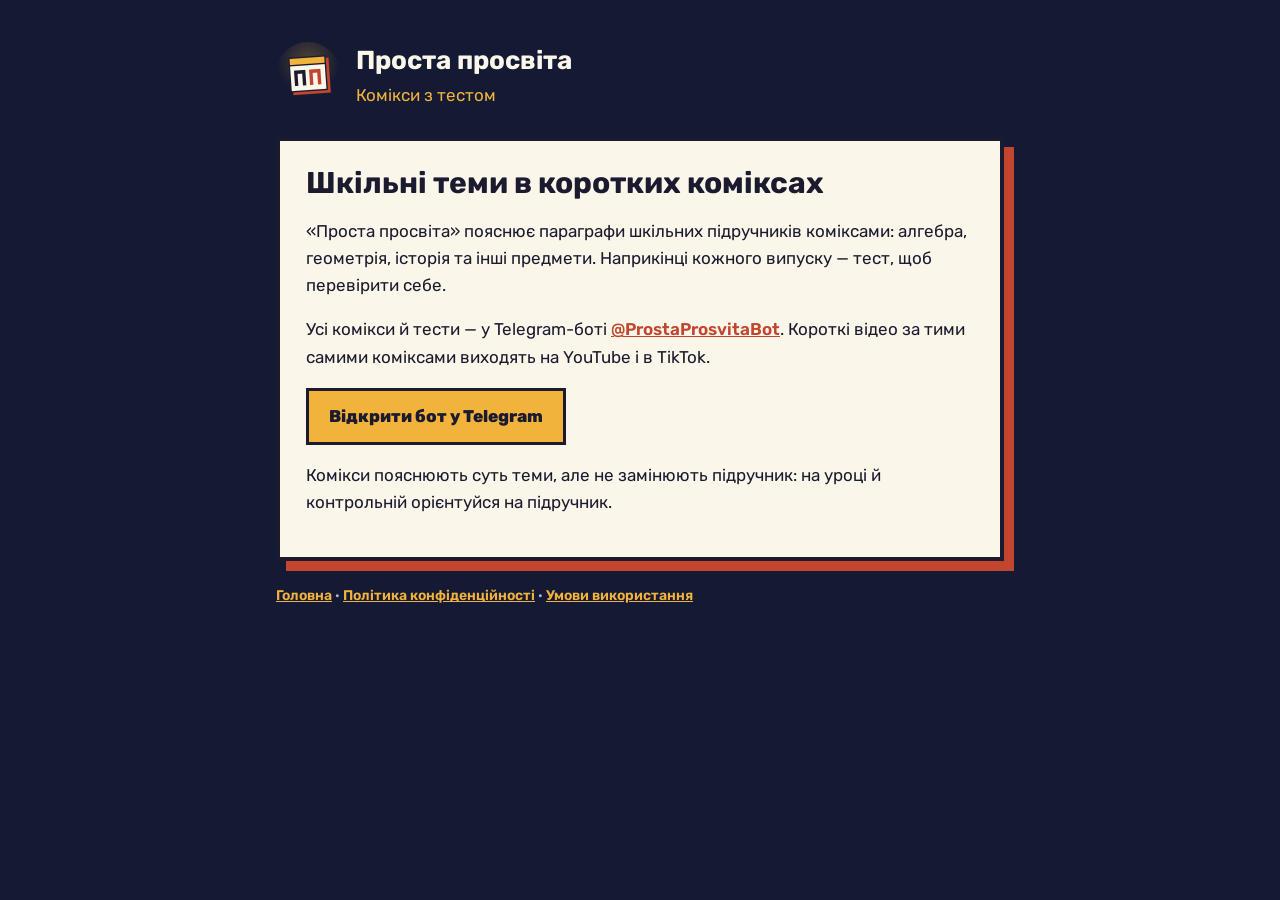
==== index.html @ 16c24b34 "Site: home, privacy policy, terms" ====
<!doctype html><html lang="uk"><head><meta charset="utf-8"><meta name="viewport" content="width=device-width,initial-scale=1">
<title>Проста просвіта</title><meta name="description" content="Шкільні теми в коротких коміксах з тестом."><link rel="icon" href="logo.png">
<link href="https://fonts.googleapis.com/css2?family=Rubik:wght@400;600;800&display=swap" rel="stylesheet"><style>
:root{--night:#141a33;--amber:#f2b33d;--paper:#fbf6ea;--ink:#1b1a2e;--brick:#c2452d;--mist:#aeb6dc}
*{box-sizing:border-box}body{margin:0;background:var(--night);color:var(--paper);font:17px/1.6 Rubik,system-ui,sans-serif}
main{max-width:760px;margin:0 auto;padding:40px 16px 64px}
header{display:flex;gap:16px;align-items:center;margin-bottom:28px}header img{width:64px;height:64px;border-radius:50%}
header b{display:block;font-size:26px}header span{color:var(--amber)}
.card{background:var(--paper);color:var(--ink);border:4px solid var(--ink);box-shadow:10px 10px 0 var(--brick);padding:24px 26px;margin:24px 0}
h1{font-size:30px;line-height:1.2;margin:0 0 12px}h2{font-size:21px;margin:26px 0 6px}a{color:var(--brick);font-weight:600}
.btn{display:inline-block;background:var(--amber);color:var(--ink);text-decoration:none;padding:12px 20px;border:3px solid var(--ink);font-weight:800}
footer{color:var(--mist);font-size:14px}footer a{color:var(--amber)}
</style></head>
<body><main><header><img src="logo.png" alt=""><div><b>Проста просвіта</b><span>Комікси з тестом</span></div></header>
<div class="card"><h1>Шкільні теми в коротких коміксах</h1>
<p>«Проста просвіта» пояснює параграфи шкільних підручників коміксами: алгебра, геометрія, історія та інші предмети. Наприкінці кожного випуску — тест, щоб перевірити себе.</p>
<p>Усі комікси й тести — у Telegram-боті <a href="https://t.me/ProstaProsvitaBot">@ProstaProsvitaBot</a>. Короткі відео за тими самими коміксами виходять на YouTube і в TikTok.</p>
<p><a class="btn" href="https://t.me/ProstaProsvitaBot">Відкрити бот у Telegram</a></p>
<p>Комікси пояснюють суть теми, але не замінюють підручник: на уроці й контрольній орієнтуйся на підручник.</p></div>
<footer><p><a href="index.html">Головна</a> · <a href="privacy.html">Політика конфіденційності</a> · <a href="terms.html">Умови використання</a></p></footer></main></body></html>
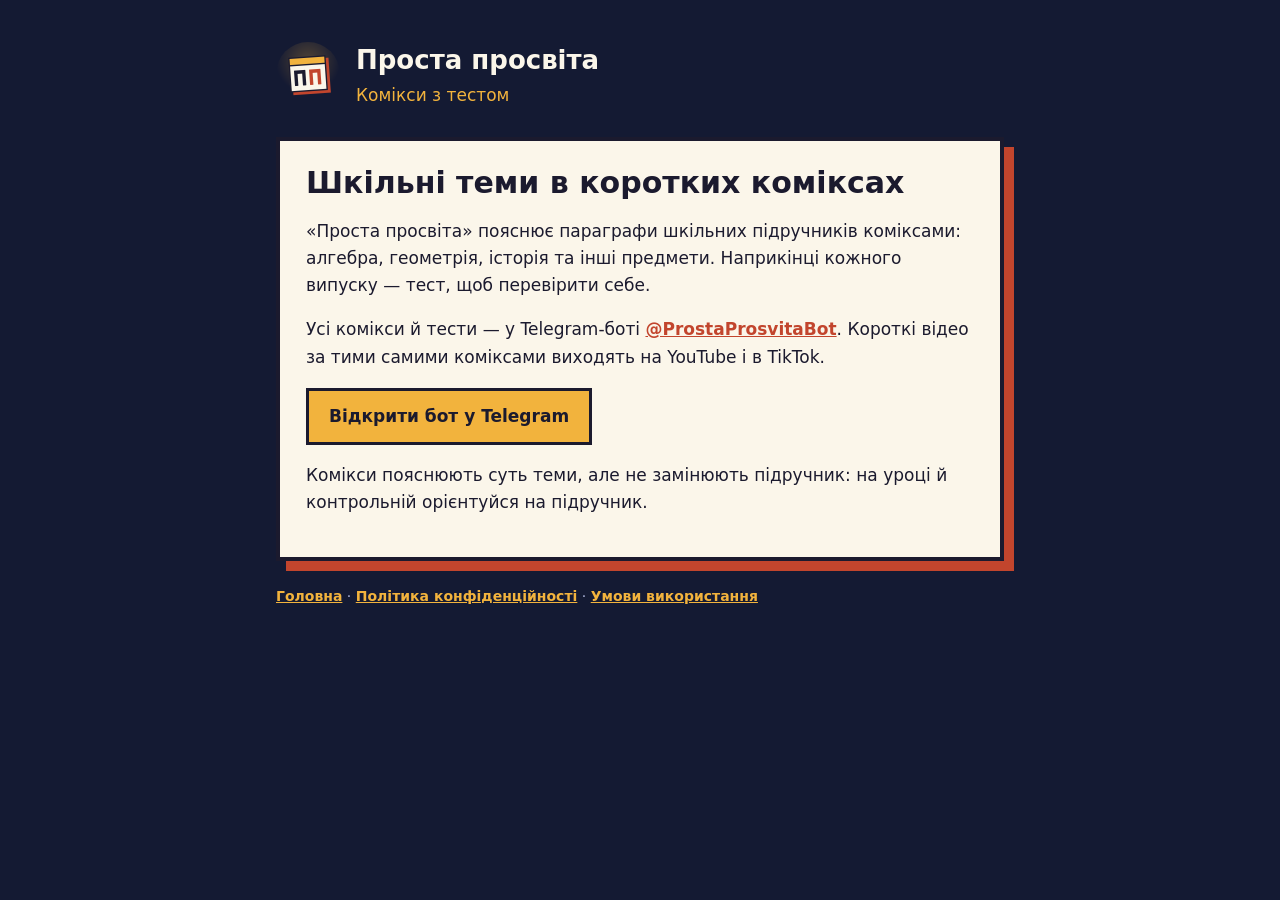
==== commit 987e45dc: "Privacy policy: describe current data collection; self-hosted fonts - Privacy: site and Mini App eve" ====
--- a/index.html
+++ b/index.html
@@ -1,6 +1,6 @@
 <!doctype html><html lang="uk"><head><meta charset="utf-8"><meta name="viewport" content="width=device-width,initial-scale=1">
 <title>Проста просвіта</title><meta name="description" content="Шкільні теми в коротких коміксах з тестом."><link rel="icon" href="logo.png">
-<link href="https://fonts.googleapis.com/css2?family=Rubik:wght@400;600;800&display=swap" rel="stylesheet"><style>
+<link rel="stylesheet" href="assets/fonts/fonts.css"><style>
 :root{--night:#141a33;--amber:#f2b33d;--paper:#fbf6ea;--ink:#1b1a2e;--brick:#c2452d;--mist:#aeb6dc}
 *{box-sizing:border-box}body{margin:0;background:var(--night);color:var(--paper);font:17px/1.6 Rubik,system-ui,sans-serif}
 main{max-width:760px;margin:0 auto;padding:40px 16px 64px}
@@ -14,7 +14,7 @@
 <body><main><header><img src="logo.png" alt=""><div><b>Проста просвіта</b><span>Комікси з тестом</span></div></header>
 <div class="card"><h1>Шкільні теми в коротких коміксах</h1>
 <p>«Проста просвіта» пояснює параграфи шкільних підручників коміксами: алгебра, геометрія, історія та інші предмети. Наприкінці кожного випуску — тест, щоб перевірити себе.</p>
-<p>Усі комікси й тести — у Telegram-боті <a href="https://t.me/ProstaProsvitaBot">@ProstaProsvitaBot</a>. Короткі відео за тими самими коміксами виходять на YouTube і в TikTok.</p>
-<p><a class="btn" href="https://t.me/ProstaProsvitaBot">Відкрити бот у Telegram</a></p>
+<p>Усі комікси й тести — у Telegram-боті <a href="https://t.me/ProstaProsvitaBot?start=site">@ProstaProsvitaBot</a>. Короткі відео за тими самими коміксами виходять на YouTube і в TikTok.</p>
+<p><a class="btn" href="https://t.me/ProstaProsvitaBot?start=site">Відкрити бот у Telegram</a></p>
 <p>Комікси пояснюють суть теми, але не замінюють підручник: на уроці й контрольній орієнтуйся на підручник.</p></div>
 <footer><p><a href="index.html">Головна</a> · <a href="privacy.html">Політика конфіденційності</a> · <a href="terms.html">Умови використання</a></p></footer></main></body></html>
--- a/assets/fonts/fonts.css
+++ b/assets/fonts/fonts.css
@@ -0,0 +1,253 @@
+/* Self-hosted copy of Google Fonts, made by app/fonts.py. Families: {'Caveat': [600, 700], 'Rubik': [400, 500, 600, 700, 800]} */
+/* cyrillic-ext */
+@font-face {
+  font-family: 'Caveat';
+  font-style: normal;
+  font-weight: 600;
+  font-display: swap;
+  src: url(caveat-cyrillic-ext-0.woff2) format('woff2');
+  unicode-range: U+0460-052F, U+1C80-1C8A, U+20B4, U+2DE0-2DFF, U+A640-A69F, U+FE2E-FE2F;
+}
+/* cyrillic */
+@font-face {
+  font-family: 'Caveat';
+  font-style: normal;
+  font-weight: 600;
+  font-display: swap;
+  src: url(caveat-cyrillic-1.woff2) format('woff2');
+  unicode-range: U+0301, U+0400-045F, U+0490-0491, U+04B0-04B1, U+2116;
+}
+/* latin-ext */
+@font-face {
+  font-family: 'Caveat';
+  font-style: normal;
+  font-weight: 600;
+  font-display: swap;
+  src: url(caveat-latin-ext-2.woff2) format('woff2');
+  unicode-range: U+0100-02BA, U+02BD-02C5, U+02C7-02CC, U+02CE-02D7, U+02DD-02FF, U+0304, U+0308, U+0329, U+1D00-1DBF, U+1E00-1E9F, U+1EF2-1EFF, U+2020, U+20A0-20AB, U+20AD-20C4, U+2113, U+2C60-2C7F, U+A720-A7FF;
+}
+/* latin */
+@font-face {
+  font-family: 'Caveat';
+  font-style: normal;
+  font-weight: 600;
+  font-display: swap;
+  src: url(caveat-latin-3.woff2) format('woff2');
+  unicode-range: U+0000-00FF, U+0131, U+0152-0153, U+02BB-02BC, U+02C6, U+02DA, U+02DC, U+0304, U+0308, U+0329, U+2000-206F, U+20AC, U+2122, U+2191, U+2193, U+2212, U+2215, U+FEFF, U+FFFD;
+}
+/* cyrillic-ext */
+@font-face {
+  font-family: 'Caveat';
+  font-style: normal;
+  font-weight: 700;
+  font-display: swap;
+  src: url(caveat-cyrillic-ext-0.woff2) format('woff2');
+  unicode-range: U+0460-052F, U+1C80-1C8A, U+20B4, U+2DE0-2DFF, U+A640-A69F, U+FE2E-FE2F;
+}
+/* cyrillic */
+@font-face {
+  font-family: 'Caveat';
+  font-style: normal;
+  font-weight: 700;
+  font-display: swap;
+  src: url(caveat-cyrillic-1.woff2) format('woff2');
+  unicode-range: U+0301, U+0400-045F, U+0490-0491, U+04B0-04B1, U+2116;
+}
+/* latin-ext */
+@font-face {
+  font-family: 'Caveat';
+  font-style: normal;
+  font-weight: 700;
+  font-display: swap;
+  src: url(caveat-latin-ext-2.woff2) format('woff2');
+  unicode-range: U+0100-02BA, U+02BD-02C5, U+02C7-02CC, U+02CE-02D7, U+02DD-02FF, U+0304, U+0308, U+0329, U+1D00-1DBF, U+1E00-1E9F, U+1EF2-1EFF, U+2020, U+20A0-20AB, U+20AD-20C4, U+2113, U+2C60-2C7F, U+A720-A7FF;
+}
+/* latin */
+@font-face {
+  font-family: 'Caveat';
+  font-style: normal;
+  font-weight: 700;
+  font-display: swap;
+  src: url(caveat-latin-3.woff2) format('woff2');
+  unicode-range: U+0000-00FF, U+0131, U+0152-0153, U+02BB-02BC, U+02C6, U+02DA, U+02DC, U+0304, U+0308, U+0329, U+2000-206F, U+20AC, U+2122, U+2191, U+2193, U+2212, U+2215, U+FEFF, U+FFFD;
+}
+/* cyrillic-ext */
+@font-face {
+  font-family: 'Rubik';
+  font-style: normal;
+  font-weight: 400;
+  font-display: swap;
+  src: url(rubik-cyrillic-ext-4.woff2) format('woff2');
+  unicode-range: U+0460-052F, U+1C80-1C8A, U+20B4, U+2DE0-2DFF, U+A640-A69F, U+FE2E-FE2F;
+}
+/* cyrillic */
+@font-face {
+  font-family: 'Rubik';
+  font-style: normal;
+  font-weight: 400;
+  font-display: swap;
+  src: url(rubik-cyrillic-5.woff2) format('woff2');
+  unicode-range: U+0301, U+0400-045F, U+0490-0491, U+04B0-04B1, U+2116;
+}
+/* latin-ext */
+@font-face {
+  font-family: 'Rubik';
+  font-style: normal;
+  font-weight: 400;
+  font-display: swap;
+  src: url(rubik-latin-ext-6.woff2) format('woff2');
+  unicode-range: U+0100-02BA, U+02BD-02C5, U+02C7-02CC, U+02CE-02D7, U+02DD-02FF, U+0304, U+0308, U+0329, U+1D00-1DBF, U+1E00-1E9F, U+1EF2-1EFF, U+2020, U+20A0-20AB, U+20AD-20C4, U+2113, U+2C60-2C7F, U+A720-A7FF;
+}
+/* latin */
+@font-face {
+  font-family: 'Rubik';
+  font-style: normal;
+  font-weight: 400;
+  font-display: swap;
+  src: url(rubik-latin-7.woff2) format('woff2');
+  unicode-range: U+0000-00FF, U+0131, U+0152-0153, U+02BB-02BC, U+02C6, U+02DA, U+02DC, U+0304, U+0308, U+0329, U+2000-206F, U+20AC, U+2122, U+2191, U+2193, U+2212, U+2215, U+FEFF, U+FFFD;
+}
+/* cyrillic-ext */
+@font-face {
+  font-family: 'Rubik';
+  font-style: normal;
+  font-weight: 500;
+  font-display: swap;
+  src: url(rubik-cyrillic-ext-4.woff2) format('woff2');
+  unicode-range: U+0460-052F, U+1C80-1C8A, U+20B4, U+2DE0-2DFF, U+A640-A69F, U+FE2E-FE2F;
+}
+/* cyrillic */
+@font-face {
+  font-family: 'Rubik';
+  font-style: normal;
+  font-weight: 500;
+  font-display: swap;
+  src: url(rubik-cyrillic-5.woff2) format('woff2');
+  unicode-range: U+0301, U+0400-045F, U+0490-0491, U+04B0-04B1, U+2116;
+}
+/* latin-ext */
+@font-face {
+  font-family: 'Rubik';
+  font-style: normal;
+  font-weight: 500;
+  font-display: swap;
+  src: url(rubik-latin-ext-6.woff2) format('woff2');
+  unicode-range: U+0100-02BA, U+02BD-02C5, U+02C7-02CC, U+02CE-02D7, U+02DD-02FF, U+0304, U+0308, U+0329, U+1D00-1DBF, U+1E00-1E9F, U+1EF2-1EFF, U+2020, U+20A0-20AB, U+20AD-20C4, U+2113, U+2C60-2C7F, U+A720-A7FF;
+}
+/* latin */
+@font-face {
+  font-family: 'Rubik';
+  font-style: normal;
+  font-weight: 500;
+  font-display: swap;
+  src: url(rubik-latin-7.woff2) format('woff2');
+  unicode-range: U+0000-00FF, U+0131, U+0152-0153, U+02BB-02BC, U+02C6, U+02DA, U+02DC, U+0304, U+0308, U+0329, U+2000-206F, U+20AC, U+2122, U+2191, U+2193, U+2212, U+2215, U+FEFF, U+FFFD;
+}
+/* cyrillic-ext */
+@font-face {
+  font-family: 'Rubik';
+  font-style: normal;
+  font-weight: 600;
+  font-display: swap;
+  src: url(rubik-cyrillic-ext-4.woff2) format('woff2');
+  unicode-range: U+0460-052F, U+1C80-1C8A, U+20B4, U+2DE0-2DFF, U+A640-A69F, U+FE2E-FE2F;
+}
+/* cyrillic */
+@font-face {
+  font-family: 'Rubik';
+  font-style: normal;
+  font-weight: 600;
+  font-display: swap;
+  src: url(rubik-cyrillic-5.woff2) format('woff2');
+  unicode-range: U+0301, U+0400-045F, U+0490-0491, U+04B0-04B1, U+2116;
+}
+/* latin-ext */
+@font-face {
+  font-family: 'Rubik';
+  font-style: normal;
+  font-weight: 600;
+  font-display: swap;
+  src: url(rubik-latin-ext-6.woff2) format('woff2');
+  unicode-range: U+0100-02BA, U+02BD-02C5, U+02C7-02CC, U+02CE-02D7, U+02DD-02FF, U+0304, U+0308, U+0329, U+1D00-1DBF, U+1E00-1E9F, U+1EF2-1EFF, U+2020, U+20A0-20AB, U+20AD-20C4, U+2113, U+2C60-2C7F, U+A720-A7FF;
+}
+/* latin */
+@font-face {
+  font-family: 'Rubik';
+  font-style: normal;
+  font-weight: 600;
+  font-display: swap;
+  src: url(rubik-latin-7.woff2) format('woff2');
+  unicode-range: U+0000-00FF, U+0131, U+0152-0153, U+02BB-02BC, U+02C6, U+02DA, U+02DC, U+0304, U+0308, U+0329, U+2000-206F, U+20AC, U+2122, U+2191, U+2193, U+2212, U+2215, U+FEFF, U+FFFD;
+}
+/* cyrillic-ext */
+@font-face {
+  font-family: 'Rubik';
+  font-style: normal;
+  font-weight: 700;
+  font-display: swap;
+  src: url(rubik-cyrillic-ext-4.woff2) format('woff2');
+  unicode-range: U+0460-052F, U+1C80-1C8A, U+20B4, U+2DE0-2DFF, U+A640-A69F, U+FE2E-FE2F;
+}
+/* cyrillic */
+@font-face {
+  font-family: 'Rubik';
+  font-style: normal;
+  font-weight: 700;
+  font-display: swap;
+  src: url(rubik-cyrillic-5.woff2) format('woff2');
+  unicode-range: U+0301, U+0400-045F, U+0490-0491, U+04B0-04B1, U+2116;
+}
+/* latin-ext */
+@font-face {
+  font-family: 'Rubik';
+  font-style: normal;
+  font-weight: 700;
+  font-display: swap;
+  src: url(rubik-latin-ext-6.woff2) format('woff2');
+  unicode-range: U+0100-02BA, U+02BD-02C5, U+02C7-02CC, U+02CE-02D7, U+02DD-02FF, U+0304, U+0308, U+0329, U+1D00-1DBF, U+1E00-1E9F, U+1EF2-1EFF, U+2020, U+20A0-20AB, U+20AD-20C4, U+2113, U+2C60-2C7F, U+A720-A7FF;
+}
+/* latin */
+@font-face {
+  font-family: 'Rubik';
+  font-style: normal;
+  font-weight: 700;
+  font-display: swap;
+  src: url(rubik-latin-7.woff2) format('woff2');
+  unicode-range: U+0000-00FF, U+0131, U+0152-0153, U+02BB-02BC, U+02C6, U+02DA, U+02DC, U+0304, U+0308, U+0329, U+2000-206F, U+20AC, U+2122, U+2191, U+2193, U+2212, U+2215, U+FEFF, U+FFFD;
+}
+/* cyrillic-ext */
+@font-face {
+  font-family: 'Rubik';
+  font-style: normal;
+  font-weight: 800;
+  font-display: swap;
+  src: url(rubik-cyrillic-ext-4.woff2) format('woff2');
+  unicode-range: U+0460-052F, U+1C80-1C8A, U+20B4, U+2DE0-2DFF, U+A640-A69F, U+FE2E-FE2F;
+}
+/* cyrillic */
+@font-face {
+  font-family: 'Rubik';
+  font-style: normal;
+  font-weight: 800;
+  font-display: swap;
+  src: url(rubik-cyrillic-5.woff2) format('woff2');
+  unicode-range: U+0301, U+0400-045F, U+0490-0491, U+04B0-04B1, U+2116;
+}
+/* latin-ext */
+@font-face {
+  font-family: 'Rubik';
+  font-style: normal;
+  font-weight: 800;
+  font-display: swap;
+  src: url(rubik-latin-ext-6.woff2) format('woff2');
+  unicode-range: U+0100-02BA, U+02BD-02C5, U+02C7-02CC, U+02CE-02D7, U+02DD-02FF, U+0304, U+0308, U+0329, U+1D00-1DBF, U+1E00-1E9F, U+1EF2-1EFF, U+2020, U+20A0-20AB, U+20AD-20C4, U+2113, U+2C60-2C7F, U+A720-A7FF;
+}
+/* latin */
+@font-face {
+  font-family: 'Rubik';
+  font-style: normal;
+  font-weight: 800;
+  font-display: swap;
+  src: url(rubik-latin-7.woff2) format('woff2');
+  unicode-range: U+0000-00FF, U+0131, U+0152-0153, U+02BB-02BC, U+02C6, U+02DA, U+02DC, U+0304, U+0308, U+0329, U+2000-206F, U+20AC, U+2122, U+2191, U+2193, U+2212, U+2215, U+FEFF, U+FFFD;
+}
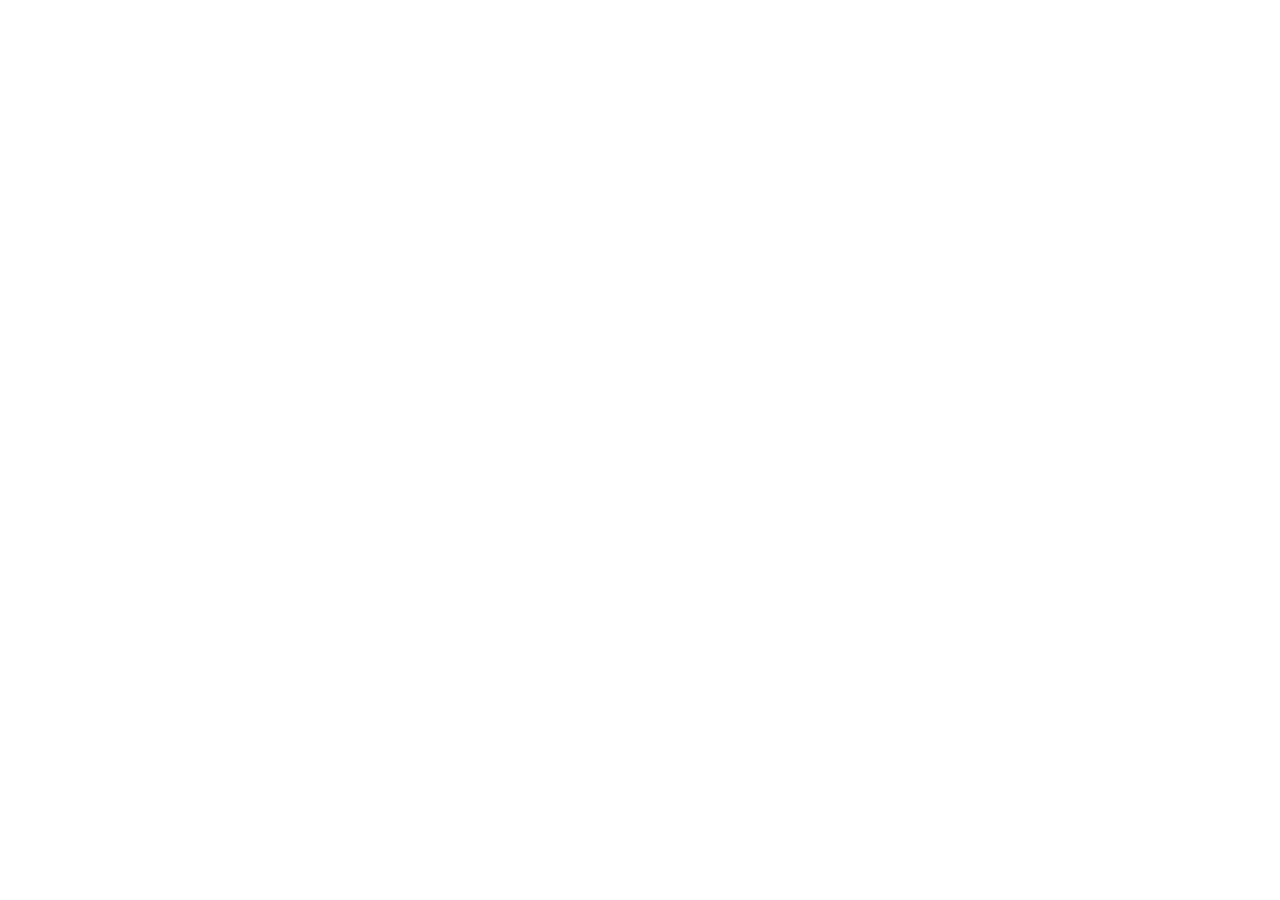
==== commit ec69d593: "Move pages to prostaprosvita.com.ua: redirect index, privacy, terms The site, privacy policy and ter" ====
--- a/index.html
+++ b/index.html
@@ -1,20 +1,13 @@
-<!doctype html><html lang="uk"><head><meta charset="utf-8"><meta name="viewport" content="width=device-width,initial-scale=1">
-<title>Проста просвіта</title><meta name="description" content="Шкільні теми в коротких коміксах з тестом."><link rel="icon" href="logo.png">
-<link rel="stylesheet" href="assets/fonts/fonts.css"><style>
-:root{--night:#141a33;--amber:#f2b33d;--paper:#fbf6ea;--ink:#1b1a2e;--brick:#c2452d;--mist:#aeb6dc}
-*{box-sizing:border-box}body{margin:0;background:var(--night);color:var(--paper);font:17px/1.6 Rubik,system-ui,sans-serif}
-main{max-width:760px;margin:0 auto;padding:40px 16px 64px}
-header{display:flex;gap:16px;align-items:center;margin-bottom:28px}header img{width:64px;height:64px;border-radius:50%}
-header b{display:block;font-size:26px}header span{color:var(--amber)}
-.card{background:var(--paper);color:var(--ink);border:4px solid var(--ink);box-shadow:10px 10px 0 var(--brick);padding:24px 26px;margin:24px 0}
-h1{font-size:30px;line-height:1.2;margin:0 0 12px}h2{font-size:21px;margin:26px 0 6px}a{color:var(--brick);font-weight:600}
-.btn{display:inline-block;background:var(--amber);color:var(--ink);text-decoration:none;padding:12px 20px;border:3px solid var(--ink);font-weight:800}
-footer{color:var(--mist);font-size:14px}footer a{color:var(--amber)}
-</style></head>
-<body><main><header><img src="logo.png" alt=""><div><b>Проста просвіта</b><span>Комікси з тестом</span></div></header>
-<div class="card"><h1>Шкільні теми в коротких коміксах</h1>
-<p>«Проста просвіта» пояснює параграфи шкільних підручників коміксами: алгебра, геометрія, історія та інші предмети. Наприкінці кожного випуску — тест, щоб перевірити себе.</p>
-<p>Усі комікси й тести — у Telegram-боті <a href="https://t.me/ProstaProsvitaBot?start=site">@ProstaProsvitaBot</a>. Короткі відео за тими самими коміксами виходять на YouTube і в TikTok.</p>
-<p><a class="btn" href="https://t.me/ProstaProsvitaBot?start=site">Відкрити бот у Telegram</a></p>
-<p>Комікси пояснюють суть теми, але не замінюють підручник: на уроці й контрольній орієнтуйся на підручник.</p></div>
-<footer><p><a href="index.html">Головна</a> · <a href="privacy.html">Політика конфіденційності</a> · <a href="terms.html">Умови використання</a></p></footer></main></body></html>
+<!doctype html>
+<html lang="uk">
+<head>
+<meta charset="utf-8">
+<meta name="viewport" content="width=device-width, initial-scale=1">
+<title>Проста просвіта — Проста просвіта</title>
+<link rel="canonical" href="https://prostaprosvita.com.ua/">
+<meta http-equiv="refresh" content="0; url=https://prostaprosvita.com.ua/">
+<script>location.replace("https://prostaprosvita.com.ua/" + location.hash);</script>
+<style>body{margin:0;background:#141a33;color:#fbf6ea;font:17px/1.6 system-ui,sans-serif}main{max-width:640px;margin:0 auto;padding:40px 16px}a{color:#f2b33d}</style>
+</head>
+<body><main><p>Сторінка переїхала: <a href="https://prostaprosvita.com.ua/">https://prostaprosvita.com.ua/</a></p></main></body>
+</html>
